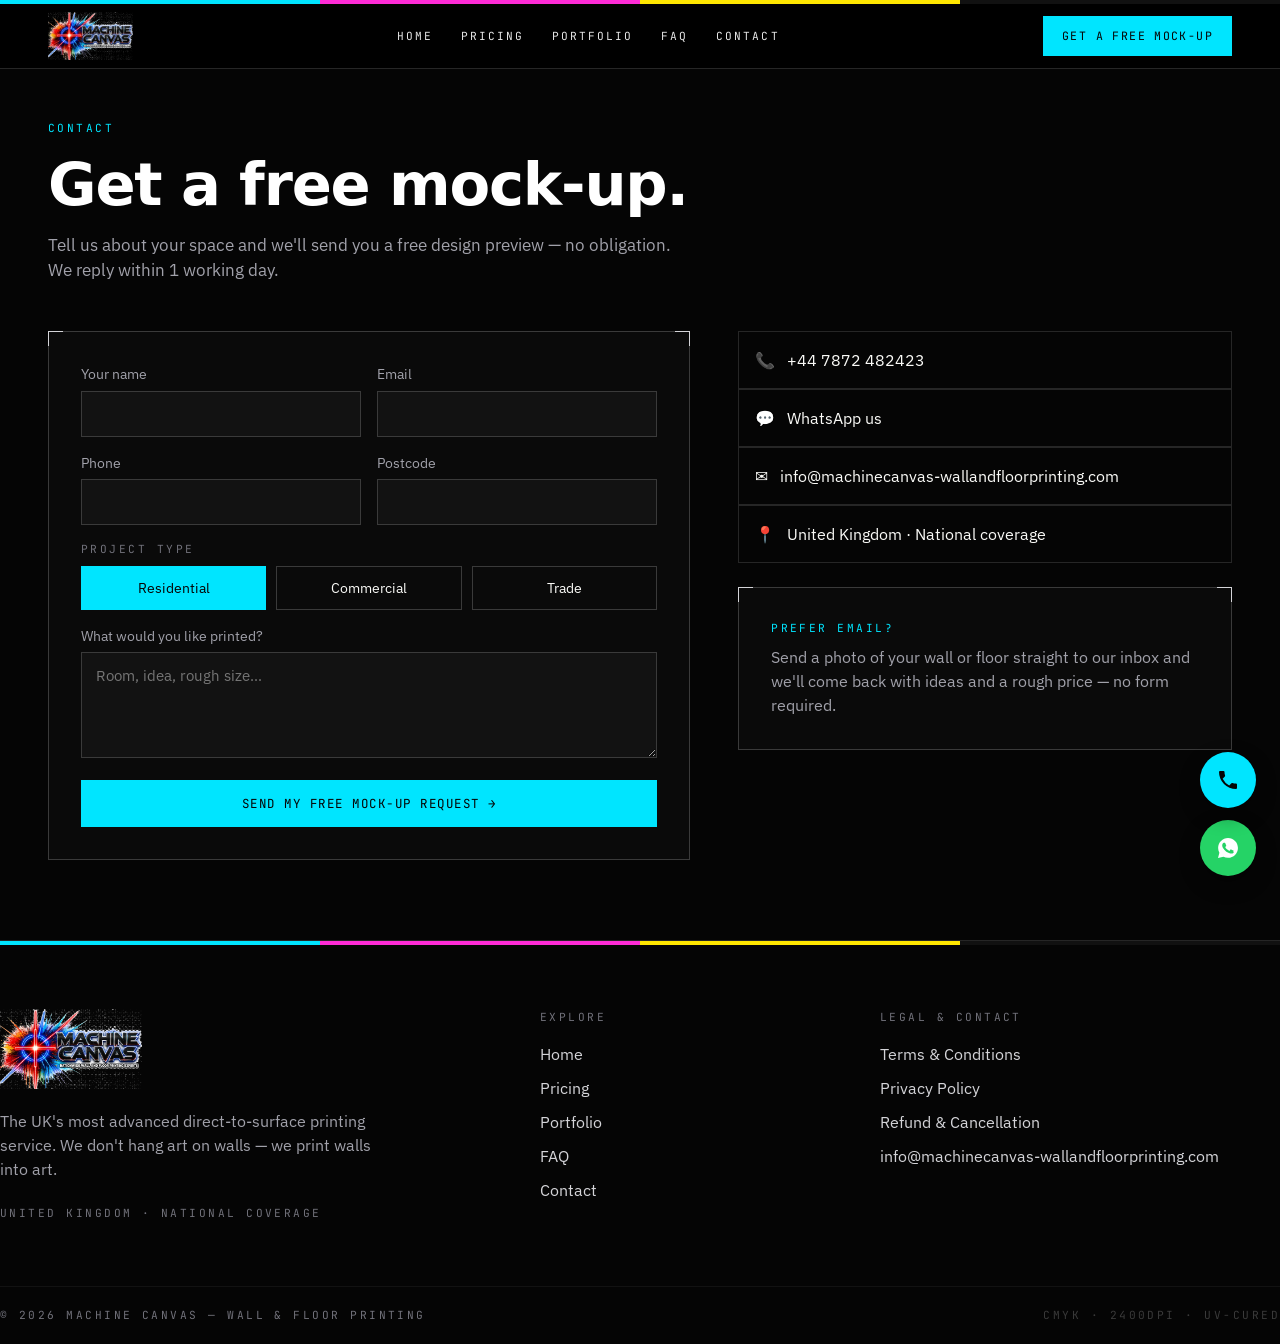
==== contact.html @ 0748ce3e "Add files via upload" ====
<!DOCTYPE html>
<html lang="en-GB">
<head>
  <meta charset="UTF-8" />
  <meta name="viewport" content="width=device-width, initial-scale=1" />
  <title>Contact — Machine Canvas Wall &amp; Floor Printing</title>
  <meta name="description" content="Get a free wall or floor printing mock-up and quote. UK-wide coverage, reply within 1 working day." />
  <link rel="canonical" href="https://www.machinecanvas-wallandfloorprinting.com/contact.html" />
  <meta property="og:title" content="Contact — Machine Canvas Wall &amp; Floor Printing" />
  <meta property="og:description" content="Get a free wall or floor printing mock-up and quote. UK-wide coverage, reply within 1 working day." />
  <meta property="og:url" content="https://www.machinecanvas-wallandfloorprinting.com/contact.html" />
  <meta property="og:image" content="https://www.machinecanvas-wallandfloorprinting.com/brand/og-machine-canvas.jpg" />
  <meta property="og:type" content="website" />
  <meta name="twitter:card" content="summary_large_image" />
  <link rel="icon" href="/brand/machine-canvas-mark.png" />
  <link rel="preconnect" href="https://fonts.googleapis.com" />
  <link rel="preconnect" href="https://fonts.gstatic.com" crossorigin />
  <link rel="preconnect" href="https://api.fontshare.com" />
  <link href="https://api.fontshare.com/v2/css?f[]=cabinet-grotesk@800,700,500,900&display=swap" rel="stylesheet" />
  <link href="https://fonts.googleapis.com/css2?family=IBM+Plex+Sans:wght@300;400;500;600&family=JetBrains+Mono:wght@400;500;700&family=Fraunces:ital,opsz,wght@0,9..144,400..900;1,9..144,400..900&display=swap" rel="stylesheet" />
  <link rel="stylesheet" href="/css/style.css" />
</head>
<body>
  <header class="site-header">
    <div class="cmyk-bar"></div>
    <div class="container">
      <a href="/" class="logo-link">
        <img src="/brand/machine-canvas-logo-neon.webp" alt="Machine Canvas — Nationwide Wall &amp; Floor Printing Experts" />
      </a>
      <nav class="desktop-nav">
        <a href="/">Home</a>
        <a href="/pricing.html">Pricing</a>
        <a href="/portfolio.html">Portfolio</a>
        <a href="/faq.html">FAQ</a>
        <a href="/contact.html">Contact</a>
      </nav>
      <div class="header-actions">
        <a href="/contact.html" class="btn-print btn-cyan btn-small header-cta">Get a free mock-up</a>
        <input type="checkbox" id="nav-toggle" class="nav-toggle-checkbox" />
        <label for="nav-toggle" class="nav-toggle-label" aria-label="Toggle menu">
          <svg class="icon" viewBox="0 0 24 24" fill="none" stroke="currentColor" stroke-width="2"><line x1="3" y1="6" x2="21" y2="6"/><line x1="3" y1="12" x2="21" y2="12"/><line x1="3" y1="18" x2="21" y2="18"/></svg>
        </label>
      </div>
    </div>
    <div class="mobile-nav">
      <a href="/">Home</a>
      <a href="/pricing.html">Pricing</a>
      <a href="/portfolio.html">Portfolio</a>
      <a href="/faq.html">FAQ</a>
      <a href="/contact.html">Contact</a>
      <a href="/contact.html" class="btn-print btn-cyan mt-2" style="display:inline-flex;">Get a free mock-up</a>
    </div>
  </header>
  <section class="section bg-ink" style="padding-top:120px;">
    <div class="container">
      <div class="grid" style="grid-template-columns:1fr;gap:48px;">
        <div class="section-heading" style="margin-bottom:0;">
          <div class="eyebrow"><span class="mono-label text-cyan">Contact</span></div>
          <h2 style="color:#fff;">Get a free mock-up.</h2>
          <p class="sub">Tell us about your space and we'll send you a free design preview — no obligation. We reply within 1 working day.</p>
        </div>

        <div class="grid" style="grid-template-columns:1.3fr 1fr;gap:48px;">
          <div class="crop-frame card">
            <form name="lead-mockup" method="POST" data-netlify="true" netlify-honeypot="bot-field" action="/thanks.html">
              <input type="hidden" name="form-name" value="lead-mockup" />
              <p class="hidden-field"><label>Don't fill this out: <input name="bot-field" /></label></p>

              <div class="form-row">
                <div class="form-field">
                  <label for="name">Your name</label>
                  <input id="name" required type="text" name="name" />
                </div>
                <div class="form-field">
                  <label for="email">Email</label>
                  <input id="email" required type="email" name="email" />
                </div>
              </div>
              <div class="form-row">
                <div class="form-field">
                  <label for="phone">Phone</label>
                  <input id="phone" required type="tel" name="phone" />
                </div>
                <div class="form-field">
                  <label for="postcode">Postcode</label>
                  <input id="postcode" type="text" name="postcode" />
                </div>
              </div>

              <p class="mono-label" style="margin-bottom:8px;">Project type</p>
              <div class="radio-row">
                <label><input type="radio" name="project_type" value="residential" checked /><span>Residential</span></label>
                <label><input type="radio" name="project_type" value="commercial" /><span>Commercial</span></label>
                <label><input type="radio" name="project_type" value="trade" /><span>Trade</span></label>
              </div>

              <div class="form-field">
                <label for="message">What would you like printed?</label>
                <textarea id="message" name="message" rows="4" placeholder="Room, idea, rough size…"></textarea>
              </div>

              <button type="submit" class="btn-print btn-cyan" style="width:100%;justify-content:center;">Send my free mock-up request →</button>
            </form>
          </div>

          <div>
            <div class="contact-method"><span>📞</span><a href="tel:+447872482423">+44 7872 482423</a></div>
            <div class="contact-method"><span>💬</span><a href="https://wa.me/447872482423?text=Hi%20Machine%20Canvas%20%E2%80%94%20I%27d%20like%20to%20ask%20about%20wall%2Ffloor%20printing." target="_blank" rel="noopener">WhatsApp us</a></div>
            <div class="contact-method"><span>✉️</span><a href="mailto:info@machinecanvas-wallandfloorprinting.com">info@machinecanvas-wallandfloorprinting.com</a></div>
            <div class="contact-method"><span>📍</span><span>United Kingdom · National coverage</span></div>

            <div class="crop-frame card mt-3">
              <p class="mono-label text-cyan">Prefer email?</p>
              <p class="text-zinc-400 mt-1">Send a photo of your wall or floor straight to our inbox and we'll come back with ideas and a rough price — no form required.</p>
            </div>
          </div>
        </div>
      </div>
    </div>
  </section>
  <footer class="site-footer bg-ink">
    <div class="cmyk-bar"></div>
    <div class="container footer-grid">
      <div>
        <img src="/brand/machine-canvas-logo-neon.webp" alt="Machine Canvas — Nationwide Wall &amp; Floor Printing Experts" />
        <p class="tagline">The UK's most advanced direct-to-surface printing service. We don't hang art on walls — we print walls into art.</p>
        <p class="mono-label mt-3">United Kingdom · National coverage</p>
      </div>
      <div>
        <p class="mono-label">Explore</p>
        <ul>
          <li><a href="/">Home</a></li>
          <li><a href="/pricing.html">Pricing</a></li>
          <li><a href="/portfolio.html">Portfolio</a></li>
          <li><a href="/faq.html">FAQ</a></li>
          <li><a href="/contact.html">Contact</a></li>
        </ul>
      </div>
      <div>
        <p class="mono-label">Legal &amp; Contact</p>
        <ul>
          <li><a href="/terms.html">Terms &amp; Conditions</a></li>
          <li><a href="/privacy.html">Privacy Policy</a></li>
          <li><a href="/refunds.html">Refund &amp; Cancellation</a></li>
          <li><a href="mailto:info@machinecanvas-wallandfloorprinting.com">info@machinecanvas-wallandfloorprinting.com</a></li>
        </ul>
      </div>
    </div>
    <div class="container footer-bottom">
      <p class="mono-label">© 2026 Machine Canvas — Wall &amp; Floor Printing</p>
      <p class="mono-label" style="color:#3a3a3a;">CMYK · 2400DPI · UV-CURED</p>
    </div>
  </footer>

  <a href="https://wa.me/447872482423?text=Hi%20Machine%20Canvas%20%E2%80%94%20I%27d%20like%20to%20ask%20about%20wall%2Ffloor%20printing." target="_blank" rel="noopener noreferrer" aria-label="Chat on WhatsApp" class="fab fab-whatsapp">
    <svg class="icon" viewBox="0 0 24 24" fill="currentColor"><path d="M12.04 2C6.58 2 2.13 6.45 2.13 11.91c0 1.75.46 3.39 1.26 4.81L2 22l5.41-1.34a9.87 9.87 0 0 0 4.63 1.14h.01c5.46 0 9.9-4.45 9.9-9.9C21.96 6.45 17.5 2 12.04 2zm5.8 14.2c-.24.68-1.4 1.3-1.93 1.36-.5.06-1.1.09-3.5-.76-2.95-1.05-4.85-4.02-5-4.21-.14-.19-1.2-1.6-1.2-3.05s.76-2.17 1.03-2.47c.27-.29.6-.36.8-.36l.57.01c.18 0 .43-.07.67.51.24.58.83 2.01.9 2.16.07.14.11.31.02.5-.09.19-.14.31-.27.48-.14.16-.29.36-.41.49-.14.14-.28.29-.12.57.16.28.71 1.17 1.53 1.9 1.05.94 1.93 1.23 2.21 1.37.28.14.44.12.6-.07.16-.19.68-.79.87-1.06.18-.27.36-.22.6-.13.24.09 1.53.72 1.79.85.27.14.44.2.5.31.07.12.07.65-.17 1.32z"/></svg>
  </a>
  <a href="tel:+447872482423" aria-label="Call Machine Canvas" class="fab fab-call">
    <svg class="icon" viewBox="0 0 24 24" fill="currentColor"><path d="M6.62 10.79a15.05 15.05 0 0 0 6.59 6.59l2.2-2.2a1 1 0 0 1 1.02-.24 11.36 11.36 0 0 0 3.56.57 1 1 0 0 1 1 1V20a1 1 0 0 1-1 1A17 17 0 0 1 3 4a1 1 0 0 1 1-1h3.5a1 1 0 0 1 1 1 11.36 11.36 0 0 0 .57 3.56 1 1 0 0 1-.25 1.02l-2.2 2.21z"/></svg>
  </a>
</body>
</html>
---- css/style.css ----
/* ==========================================================================
   Machine Canvas — plain CSS design system (no build step, no framework)
   ========================================================================== */

:root {
  --ink: #050505;
  --paper: #FAFAF7;
  --cyan: #00E5FF;
  --magenta: #FF2BD6;
  --yellowk: #FFE600;
  --zinc-950: #0a0a0a;
  --zinc-900: #121212;
  --zinc-800: #262626;
  --zinc-700: #3a3a3a;
  --zinc-600: #52525b;
  --zinc-500: #71717a;
  --zinc-400: #a1a1aa;
  --zinc-300: #d4d4d8;
  --max-w: 1280px;
}

/* ---- Fonts ---- */
.font-display { font-family: "Cabinet Grotesk", system-ui, sans-serif; }
.font-mono, .mono-label, .btn-print { font-family: "JetBrains Mono", ui-monospace, monospace; }
.font-hero {
  font-family: "Fraunces", "Times New Roman", Georgia, serif;
  font-optical-sizing: auto;
  letter-spacing: -0.02em;
}

* { box-sizing: border-box; }
html { scroll-behavior: smooth; }
body {
  margin: 0;
  background: var(--ink);
  color: var(--paper);
  font-family: "IBM Plex Sans", system-ui, sans-serif;
  -webkit-font-smoothing: antialiased;
  overflow-x: hidden;
  line-height: 1.5;
}
img, video { max-width: 100%; display: block; }
a { color: inherit; text-decoration: none; }
::selection { background: var(--cyan); color: var(--ink); }

.bg-paper { background: var(--paper); color: var(--ink); }
.bg-ink { background: var(--ink); color: var(--paper); }

/* ---- Layout ---- */
.container { max-width: var(--max-w); margin: 0 auto; padding: 0 20px; }
@media (min-width: 1024px) { .container { padding: 0 48px; } }
.section { padding: 56px 0; }
@media (min-width: 1024px) { .section { padding: 80px 0; } }

.grid { display: grid; gap: 24px; }
.grid-2 { grid-template-columns: 1fr; }
.grid-3 { grid-template-columns: 1fr; }
.grid-4 { grid-template-columns: 1fr; }
@media (min-width: 640px) {
  .grid-2 { grid-template-columns: 1fr 1fr; }
  .grid-3 { grid-template-columns: 1fr 1fr; }
  .grid-4 { grid-template-columns: 1fr 1fr; }
}
@media (min-width: 1024px) {
  .grid-3 { grid-template-columns: 1fr 1fr 1fr; }
  .grid-4 { grid-template-columns: 1fr 1fr 1fr 1fr; }
}

/* ---- Typography helpers ---- */
.mono-label {
  font-size: 0.7rem;
  letter-spacing: 0.22em;
  text-transform: uppercase;
  color: var(--zinc-500);
}
h1, h2, h3, h4 { margin: 0; font-family: "Cabinet Grotesk", system-ui, sans-serif; font-weight: 800; letter-spacing: -0.02em; }
p { margin: 0; }
.text-cyan { color: var(--cyan); }
.text-magenta { color: var(--magenta); }
.text-zinc-400 { color: var(--zinc-400); }
.text-zinc-500 { color: var(--zinc-500); }
.text-zinc-600 { color: var(--zinc-600); }

/* ---- Section heading (mirrors SectionHeading component) ---- */
.section-heading { margin-bottom: 40px; }
.section-heading .eyebrow { display: flex; align-items: center; gap: 12px; margin-bottom: 20px; }
.reg-mark { width: 18px; height: 18px; flex-shrink: 0; }
.section-heading h2 {
  font-size: clamp(2.2rem, 5vw, 3.7rem);
  line-height: 0.95;
}
.section-heading .sub { margin-top: 20px; max-width: 640px; font-size: 1.05rem; color: var(--zinc-400); }
.bg-paper .section-heading .sub { color: var(--zinc-600); }
.bg-paper .mono-label { color: var(--zinc-500); }

/* ---- Textures ---- */
.halftone-bg {
  background-image: radial-gradient(circle at center, rgba(255,255,255,0.07) 1px, transparent 1.4px);
  background-size: 14px 14px;
}
.grain { position: relative; }
.grain::after {
  content: ""; position: absolute; inset: 0; pointer-events: none; opacity: 0.4;
  background-image: url("data:image/svg+xml,%3Csvg xmlns='http://www.w3.org/2000/svg' width='200' height='200'%3E%3Cfilter id='n'%3E%3CfeTurbulence type='fractalNoise' baseFrequency='0.85' numOctaves='3' stitchTiles='stitch'/%3E%3C/filter%3E%3Crect width='100%25' height='100%25' filter='url(%23n)' opacity='0.45'/%3E%3C/svg%3E");
  mix-blend-mode: overlay;
}
.cmyk-bar {
  height: 4px; width: 100%;
  background: linear-gradient(90deg, var(--cyan) 0 25%, var(--magenta) 25% 50%, var(--yellowk) 50% 75%, #111 75% 100%);
}

/* ---- Crop marks ---- */
.crop-frame { position: relative; border: 1px solid var(--zinc-700); }
.crop-frame::before, .crop-frame::after,
.crop-frame .corner-bl, .crop-frame .corner-br { content: ""; position: absolute; width: 14px; height: 14px; pointer-events: none; }
.crop-frame::before { top: -1px; left: -1px; border-top: 1px solid var(--zinc-300); border-left: 1px solid var(--zinc-300); }
.crop-frame::after { top: -1px; right: -1px; border-top: 1px solid var(--zinc-300); border-right: 1px solid var(--zinc-300); }

/* ---- Cards ---- */
.card { background: var(--zinc-950); padding: 32px; }
.card.light { background: var(--paper); border-color: var(--zinc-400); }

/* ---- Buttons ---- */
.btn-print {
  display: inline-flex; align-items: center; gap: 8px;
  letter-spacing: 0.12em; text-transform: uppercase; font-size: 0.78rem;
  border: 1px solid currentColor; padding: 14px 28px; cursor: pointer;
  background: none; color: inherit; transition: transform 0.15s ease, background-color 0.2s ease, color 0.2s ease;
}
.btn-print:hover { transform: translateY(-1px); }
.btn-cyan { background: var(--cyan); color: var(--ink); border-color: var(--cyan); }
.btn-cyan:hover { background: var(--yellowk); border-color: var(--yellowk); }
.btn-outline-light { color: #fff; background: rgba(0,0,0,0.3); backdrop-filter: blur(4px); }
.btn-outline-light:hover { background: #fff; color: var(--ink); }
.btn-dark { background: var(--ink); color: var(--paper); border-color: var(--ink); }
.btn-dark:hover { background: var(--magenta); color: var(--ink); border-color: var(--magenta); }
.btn-small { padding: 10px 18px; font-size: 0.72rem; }

/* ---- Header / nav ---- */
.site-header {
  position: fixed; top: 0; left: 0; right: 0; z-index: 50;
  background: rgba(0,0,0,0.85); backdrop-filter: blur(16px); border-bottom: 1px solid var(--zinc-800);
}
.site-header .container { height: 64px; display: flex; align-items: center; justify-content: space-between; }
.logo-link img { height: 48px; width: auto; }
.desktop-nav { display: none; align-items: center; gap: 28px; }
@media (min-width: 1024px) { .desktop-nav { display: flex; } }
.desktop-nav a { font-family: "JetBrains Mono", monospace; font-size: 0.7rem; letter-spacing: 0.18em; text-transform: uppercase; color: rgba(255,255,255,0.9); }
.desktop-nav a:hover { color: var(--cyan); }
.header-actions { display: flex; align-items: center; gap: 12px; }
.header-cta { display: none; }
@media (min-width: 640px) { .header-cta { display: inline-flex; } }

/* mobile nav — pure CSS checkbox toggle, no JS required */
.nav-toggle-checkbox { display: none; }
.nav-toggle-label { display: flex; cursor: pointer; color: #fff; }
@media (min-width: 1024px) { .nav-toggle-label { display: none; } }
.mobile-nav {
  display: none; background: rgba(0,0,0,0.97); backdrop-filter: blur(16px);
  border-top: 1px solid var(--zinc-800); padding: 24px 20px;
}
.mobile-nav a { display: block; font-family: "JetBrains Mono", monospace; font-size: 0.85rem; text-transform: uppercase; letter-spacing: 0.1em; color: #fff; padding: 10px 0; }
.nav-toggle-checkbox:checked ~ .mobile-nav { display: block; }
@media (min-width: 1024px) { .mobile-nav { display: none !important; } }
.icon { width: 24px; height: 24px; }

/* ---- Hero ---- */
.hero {
  position: relative; min-height: 100svh; display: flex; align-items: center;
  background: var(--zinc-950) url('/media/gallery.jpg') center/cover no-repeat;
}
.hero::before { content: ""; position: absolute; inset: 0; background: rgba(5,5,5,0.6); }
.hero .container { position: relative; z-index: 2; padding-top: 80px; }
.hero .tag {
  display: inline-flex; align-items: center; gap: 8px; border: 1px solid var(--zinc-700);
  padding: 6px 12px; background: rgba(0,0,0,0.3); backdrop-filter: blur(4px); margin-bottom: 24px;
}
.hero h1 { color: #fff; font-size: clamp(2.8rem, 8vw, 6rem); line-height: 0.95; max-width: 900px; font-family: "Fraunces", Georgia, serif; font-weight: 900; }
.hero .lede { margin-top: 28px; max-width: 640px; font-size: 1.4rem; color: #fff; font-family: "Cabinet Grotesk", sans-serif; font-weight: 700; }
.hero .desc { margin-top: 16px; max-width: 640px; font-size: 1.05rem; color: var(--zinc-300); }
.hero .cta-row { margin-top: 40px; display: flex; flex-wrap: wrap; gap: 16px; }
.hero .fine-print { margin-top: 12px; font-size: 0.9rem; color: var(--zinc-500); }

/* ---- Value grid (WhatWeDo style) ---- */
.value-grid { display: grid; grid-template-columns: 1fr; gap: 1px; background: var(--zinc-800); border: 1px solid var(--zinc-800); }
@media (min-width: 640px) { .value-grid { grid-template-columns: 1fr 1fr; } }
@media (min-width: 1024px) { .value-grid { grid-template-columns: 1fr 1fr 1fr 1fr; } }
.value-grid .value-item { background: var(--ink); padding: 28px; }
.value-grid .value-item h4 { color: #fff; font-size: 1.1rem; margin-bottom: 8px; }
.value-grid .value-item p { color: var(--zinc-400); font-size: 0.9rem; }

/* ---- Pricing ---- */
.pricing-card { background: var(--zinc-950); border: 1px solid var(--zinc-700); padding: 32px; display: flex; flex-direction: column; }
.pricing-card.highlight { border-color: var(--cyan); background: var(--zinc-900); }
.pricing-card .amount { display: flex; align-items: baseline; gap: 8px; margin-top: 12px; }
.pricing-card .amount .num { font-family: "Cabinet Grotesk", sans-serif; font-weight: 900; font-size: 2.4rem; }
.pricing-card .amount .unit { font-size: 0.9rem; color: var(--zinc-400); }
.pricing-card ul { list-style: none; margin: 20px 0 0; padding: 0; flex: 1; }
.pricing-card li { display: flex; gap: 8px; align-items: flex-start; font-size: 0.9rem; color: var(--zinc-300); margin-bottom: 10px; }
.pricing-card li::before { content: "✓"; color: var(--cyan); flex-shrink: 0; font-weight: 700; }
.addon-chip { display: inline-block; border: 1px solid var(--zinc-700); color: var(--zinc-300); padding: 8px 14px; font-family: "JetBrains Mono", monospace; font-size: 0.75rem; margin: 0 8px 8px 0; }
.addon-chip .price { color: var(--cyan); }

/* ---- Portfolio ---- */
.filter-row { display: flex; flex-wrap: wrap; gap: 8px; margin-bottom: 32px; }
.filter-chip { font-family: "JetBrains Mono", monospace; font-size: 0.7rem; letter-spacing: 0.15em; text-transform: uppercase; padding: 10px 16px; border: 1px solid var(--zinc-700); color: var(--zinc-400); }
.filter-chip.active, .filter-chip:hover { background: var(--cyan); color: var(--ink); border-color: var(--cyan); }
.portfolio-grid { display: grid; grid-template-columns: 1fr; gap: 16px; }
@media (min-width: 640px) { .portfolio-grid { grid-template-columns: 1fr 1fr; } }
@media (min-width: 1024px) { .portfolio-grid { grid-template-columns: 1fr 1fr 1fr; } }
.portfolio-item { position: relative; aspect-ratio: 4/3; overflow: hidden; border: 1px solid var(--zinc-800); }
.portfolio-item img { width: 100%; height: 100%; object-fit: cover; transition: transform 0.5s ease; }
.portfolio-item:hover img { transform: scale(1.05); }
.portfolio-item .caption {
  position: absolute; inset-inline: 0; bottom: 0; padding: 16px;
  background: linear-gradient(to top, rgba(0,0,0,0.9), transparent);
}
.portfolio-item .caption h3 { color: #fff; font-size: 1.1rem; }

/* ---- Use case / market cards ---- */
.market-grid { display: grid; grid-template-columns: 1fr; gap: 16px; }
@media (min-width: 640px) { .market-grid { grid-template-columns: 1fr 1fr; } }
@media (min-width: 1024px) { .market-grid { grid-template-columns: 1fr 1fr 1fr 1fr; } }
.market-card { position: relative; aspect-ratio: 4/5; overflow: hidden; border: 1px solid var(--zinc-800); }
.market-card img { width: 100%; height: 100%; object-fit: cover; }
.market-card .overlay { position: absolute; inset: 0; background: linear-gradient(to top, rgba(0,0,0,0.92), rgba(0,0,0,0.25) 55%, transparent); }
.market-card .info { position: absolute; inset-inline: 0; bottom: 0; padding: 18px; }
.market-card .info h3 { color: #fff; font-size: 1.15rem; }
.market-card .info p { color: var(--zinc-300); font-size: 0.85rem; margin-top: 8px; }
.also-row { margin-top: 32px; display: flex; flex-wrap: wrap; gap: 10px; align-items: center; }
.also-chip { font-size: 0.9rem; color: var(--zinc-300); border: 1px solid var(--zinc-800); background: rgba(0,0,0,0.3); padding: 6px 12px; }

/* ---- Steps ---- */
.steps-grid { display: grid; grid-template-columns: 1fr; gap: 32px; }
@media (min-width: 640px) { .steps-grid { grid-template-columns: 1fr 1fr; } }
.step-num { width: 56px; height: 56px; border: 1px solid var(--ink); display: flex; align-items: center; justify-content: center; font-family: "JetBrains Mono", monospace; }
.step h4 { font-size: 1.5rem; margin-top: 20px; }
.step p { color: var(--zinc-600); margin-top: 8px; font-size: 0.9rem; }

/* ---- FAQ (native details/summary, zero JS) ---- */
.faq-item { border-bottom: 1px solid var(--zinc-300); }
.faq-item summary {
  cursor: pointer; padding: 20px 0; font-family: "Cabinet Grotesk", sans-serif; font-weight: 700;
  font-size: 1.1rem; list-style: none; display: flex; justify-content: space-between; align-items: center; gap: 16px;
}
.faq-item summary::-webkit-details-marker { display: none; }
.faq-item summary::after { content: "+"; font-size: 1.4rem; color: var(--magenta); flex-shrink: 0; }
.faq-item[open] summary::after { content: "–"; }
.faq-item .faq-answer { padding-bottom: 20px; color: var(--zinc-600); line-height: 1.65; max-width: 70ch; }

/* ---- Regions (areas we cover) ---- */
.region-grid { display: grid; grid-template-columns: 1fr; gap: 1px; background: var(--zinc-800); border: 1px solid var(--zinc-800); }
@media (min-width: 640px) { .region-grid { grid-template-columns: 1fr 1fr; } }
@media (min-width: 1024px) { .region-grid { grid-template-columns: 1fr 1fr 1fr; } }
.region-card { background: var(--ink); padding: 24px; }
.region-card h3 { color: #fff; font-size: 1.1rem; margin-bottom: 12px; }
.region-card li { color: var(--zinc-400); font-size: 0.9rem; margin-bottom: 6px; list-style: none; }
.region-card li span { color: var(--zinc-200); }

/* ---- Forms ---- */
.form-field { margin-bottom: 16px; }
.form-field label { display: block; font-size: 0.85rem; color: var(--zinc-400); margin-bottom: 6px; }
.bg-paper .form-field label { color: var(--zinc-600); }
.form-field input, .form-field textarea, .form-field select {
  width: 100%; padding: 12px 14px; font-family: inherit; font-size: 0.95rem;
  background: var(--zinc-900); border: 1px solid var(--zinc-700); color: #fff;
}
.bg-paper .form-field input, .bg-paper .form-field textarea { background: #fff; color: var(--ink); border-color: var(--zinc-300); }
.form-field input:focus, .form-field textarea:focus { outline: 2px solid var(--cyan); outline-offset: -1px; }
.form-row { display: grid; grid-template-columns: 1fr; gap: 16px; }
@media (min-width: 640px) { .form-row { grid-template-columns: 1fr 1fr; } }
.radio-row { display: flex; gap: 10px; margin-bottom: 16px; }
.radio-row label { flex: 1; text-align: center; border: 1px solid var(--zinc-700); padding: 10px; cursor: pointer; font-size: 0.9rem; text-transform: capitalize; }
.radio-row input { display: none; }
.radio-row input:checked + span { color: var(--ink); }
.radio-row label:has(input:checked) { background: var(--cyan); border-color: var(--cyan); color: var(--ink); }
.hidden-field { position: absolute; left: -9999px; }

/* ---- Contact methods ---- */
.contact-methods { display: flex; flex-direction: column; gap: 16px; margin-top: 24px; }
.contact-method { display: flex; align-items: center; gap: 12px; padding: 16px; border: 1px solid var(--zinc-800); }
.contact-method:hover { border-color: var(--cyan); }

/* ---- Fixed action buttons ---- */
.fab { position: fixed; right: 24px; z-index: 60; width: 56px; height: 56px; border-radius: 999px; display: flex; align-items: center; justify-content: center; box-shadow: 0 8px 20px rgba(0,0,0,0.4); transition: transform 0.2s ease; }
.fab:hover { transform: scale(1.08); }
.fab-whatsapp { bottom: 24px; background: #25D366; color: #fff; }
.fab-call { bottom: 92px; background: var(--cyan); color: var(--ink); }

/* ---- Footer ---- */
.site-footer { border-top: 1px solid var(--zinc-800); }
.footer-grid { display: grid; grid-template-columns: 1fr; gap: 40px; padding: 64px 0; }
@media (min-width: 768px) { .footer-grid { grid-template-columns: 5fr 3fr 4fr; } }
.footer-grid img { height: 80px; width: auto; margin-bottom: 20px; }
.footer-grid p.tagline { color: var(--zinc-400); max-width: 380px; }
.footer-grid ul { list-style: none; margin: 16px 0 0; padding: 0; }
.footer-grid li { margin-bottom: 10px; color: var(--zinc-300); }
.footer-grid a:hover { color: var(--cyan); }
.footer-bottom { border-top: 1px solid var(--zinc-900); padding: 20px 0; display: flex; flex-wrap: wrap; justify-content: space-between; gap: 12px; }

/* ---- Utility ---- */
.mt-1 { margin-top: 8px; } .mt-2 { margin-top: 16px; } .mt-3 { margin-top: 24px; } .mt-4 { margin-top: 32px; }
.text-center { text-align: center; }
.flex { display: flex; } .items-center { align-items: center; } .gap-2 { gap: 12px; } .flex-wrap { flex-wrap: wrap; }
.max-w-prose { max-width: 65ch; }
.legal-block { margin-bottom: 24px; }
.legal-block h2 { font-size: 1.15rem; margin-bottom: 6px; }
.legal-block p { color: var(--zinc-600); line-height: 1.65; }

@media (prefers-reduced-motion: reduce) {
  html { scroll-behavior: auto; }
  * { transition-duration: 0.001ms !important; }
}
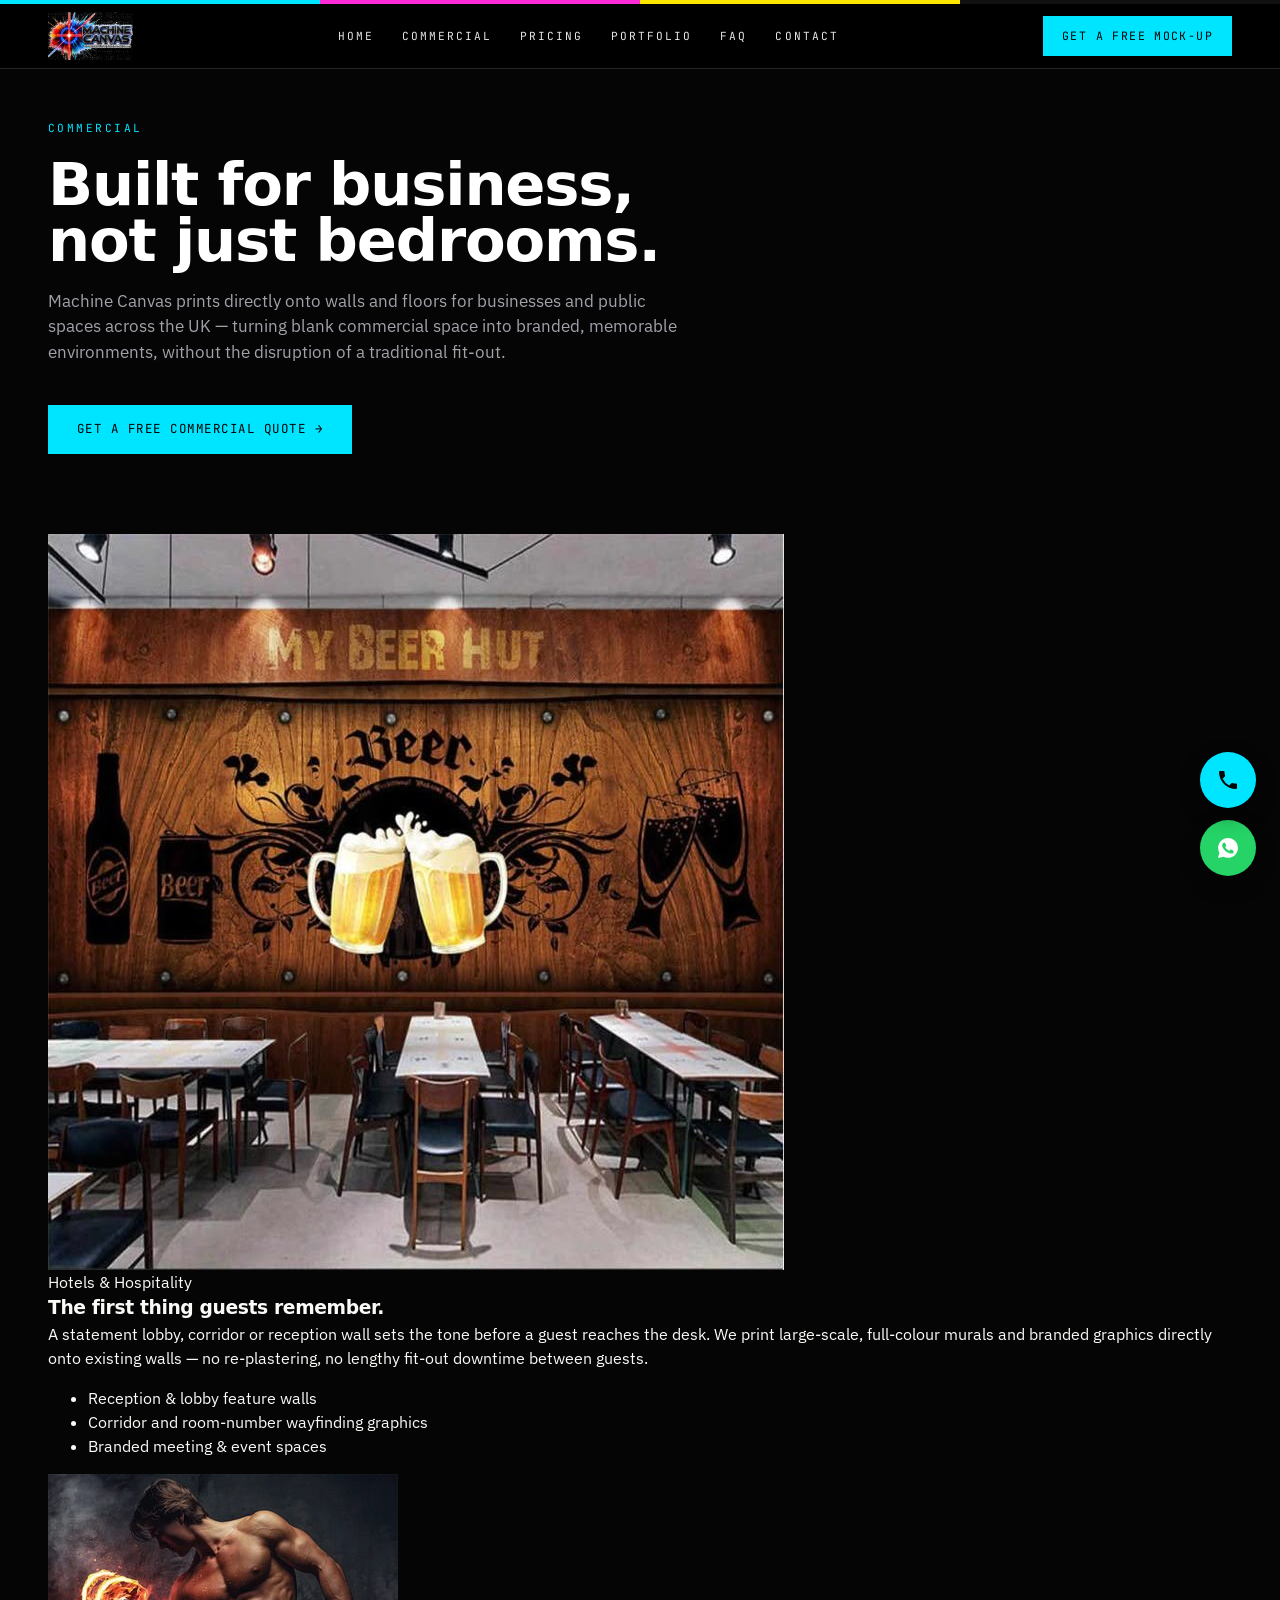
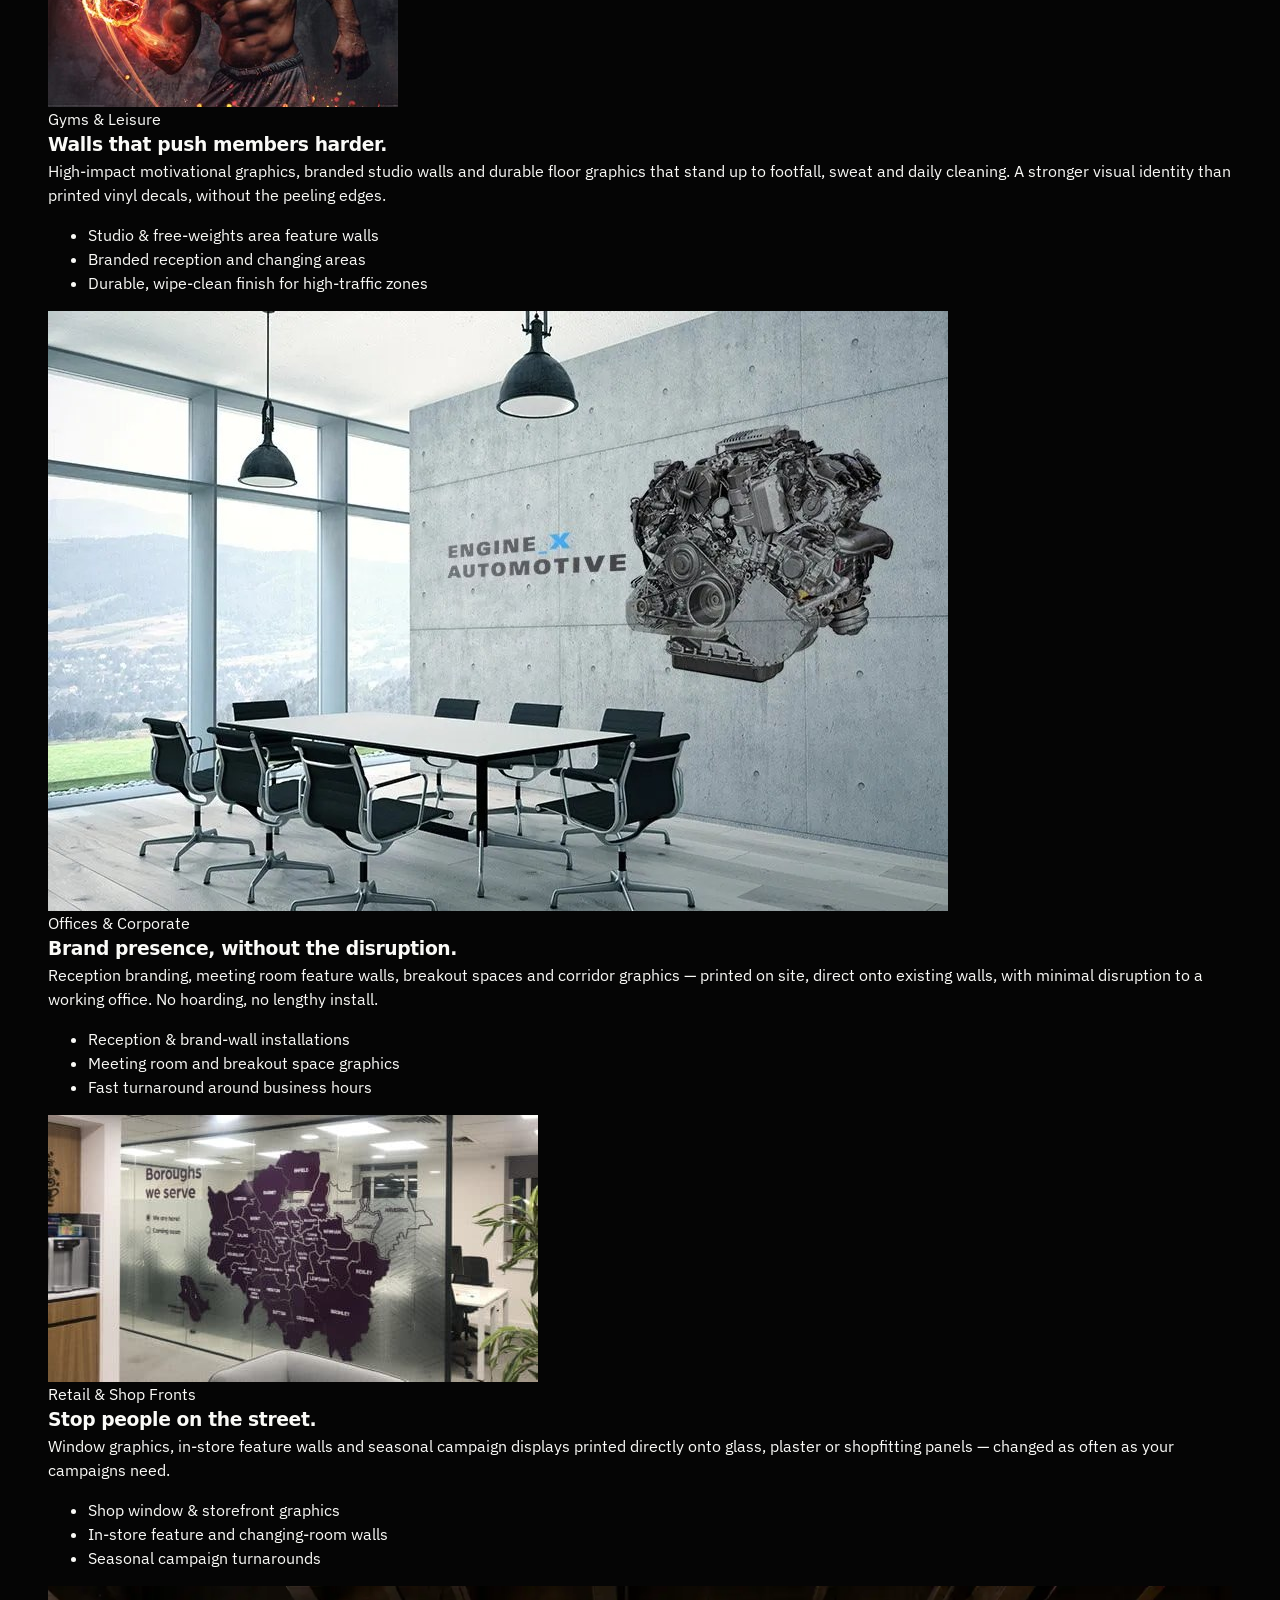
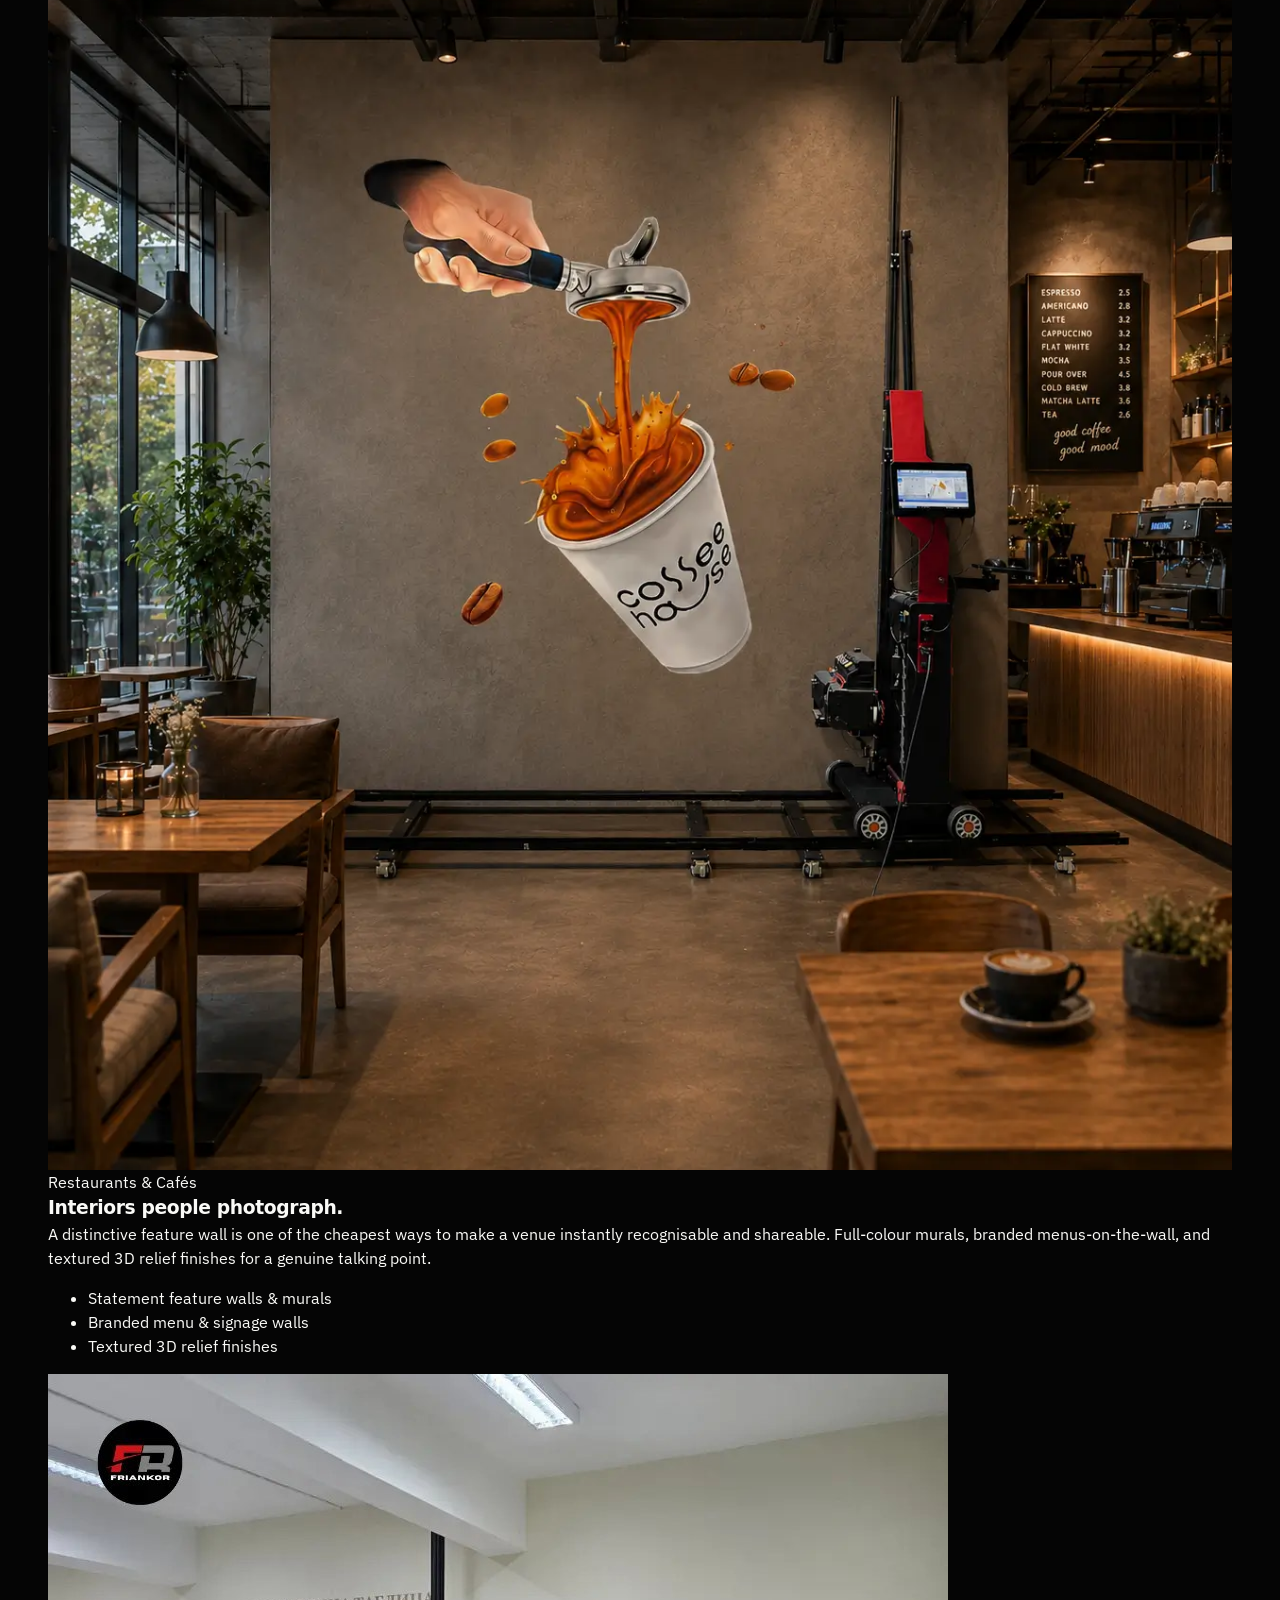
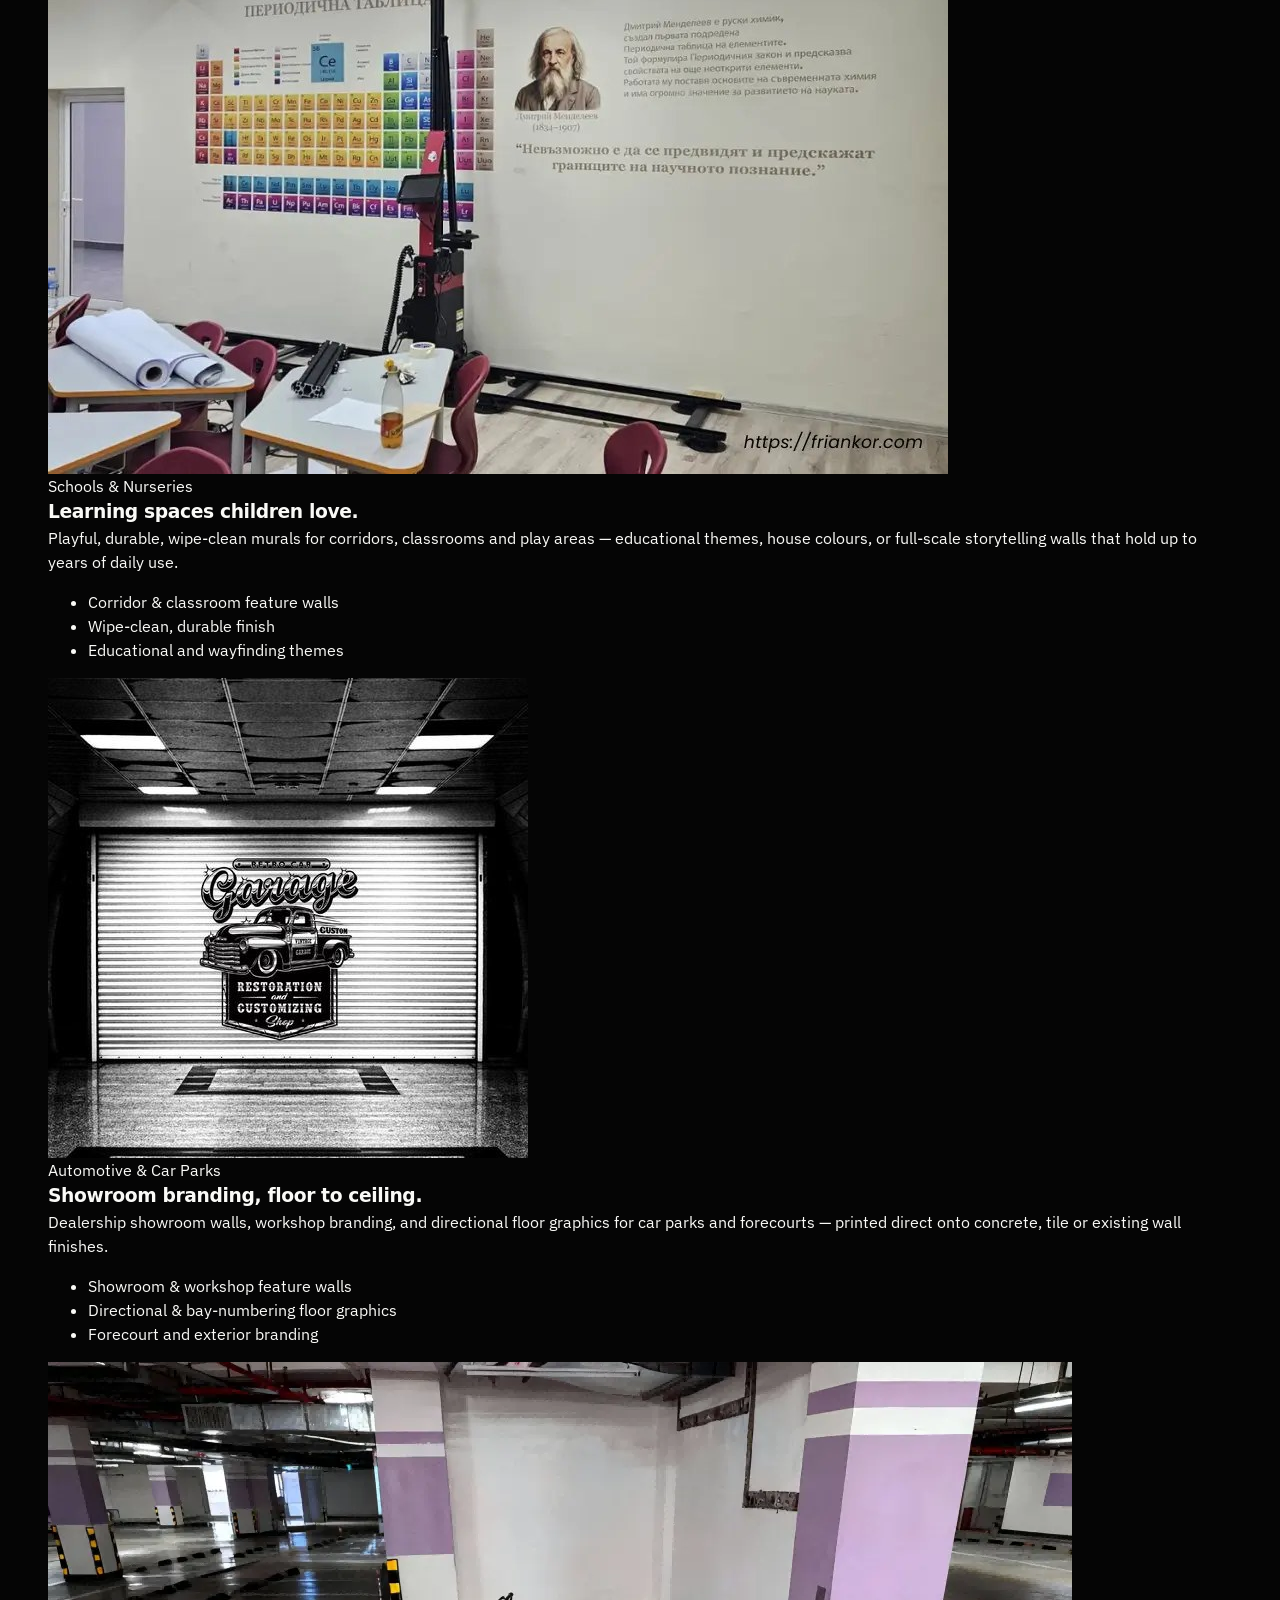
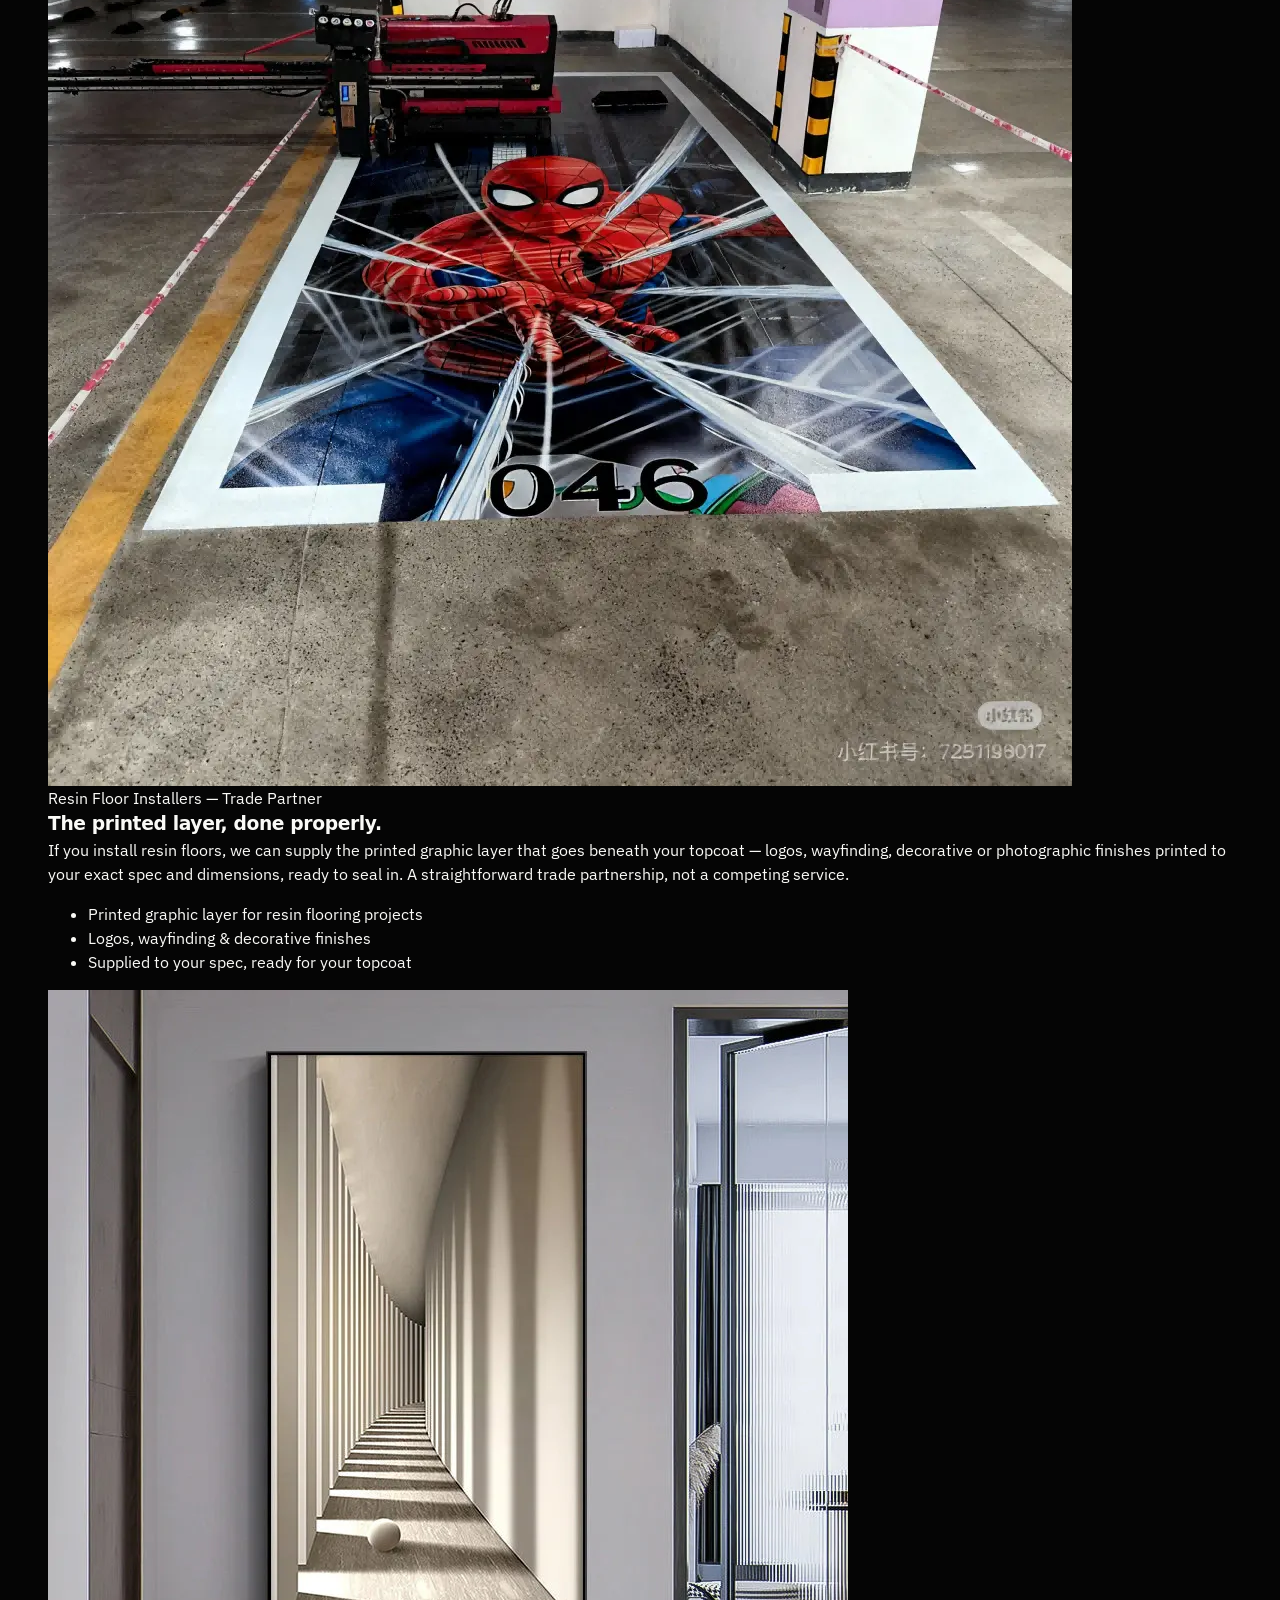
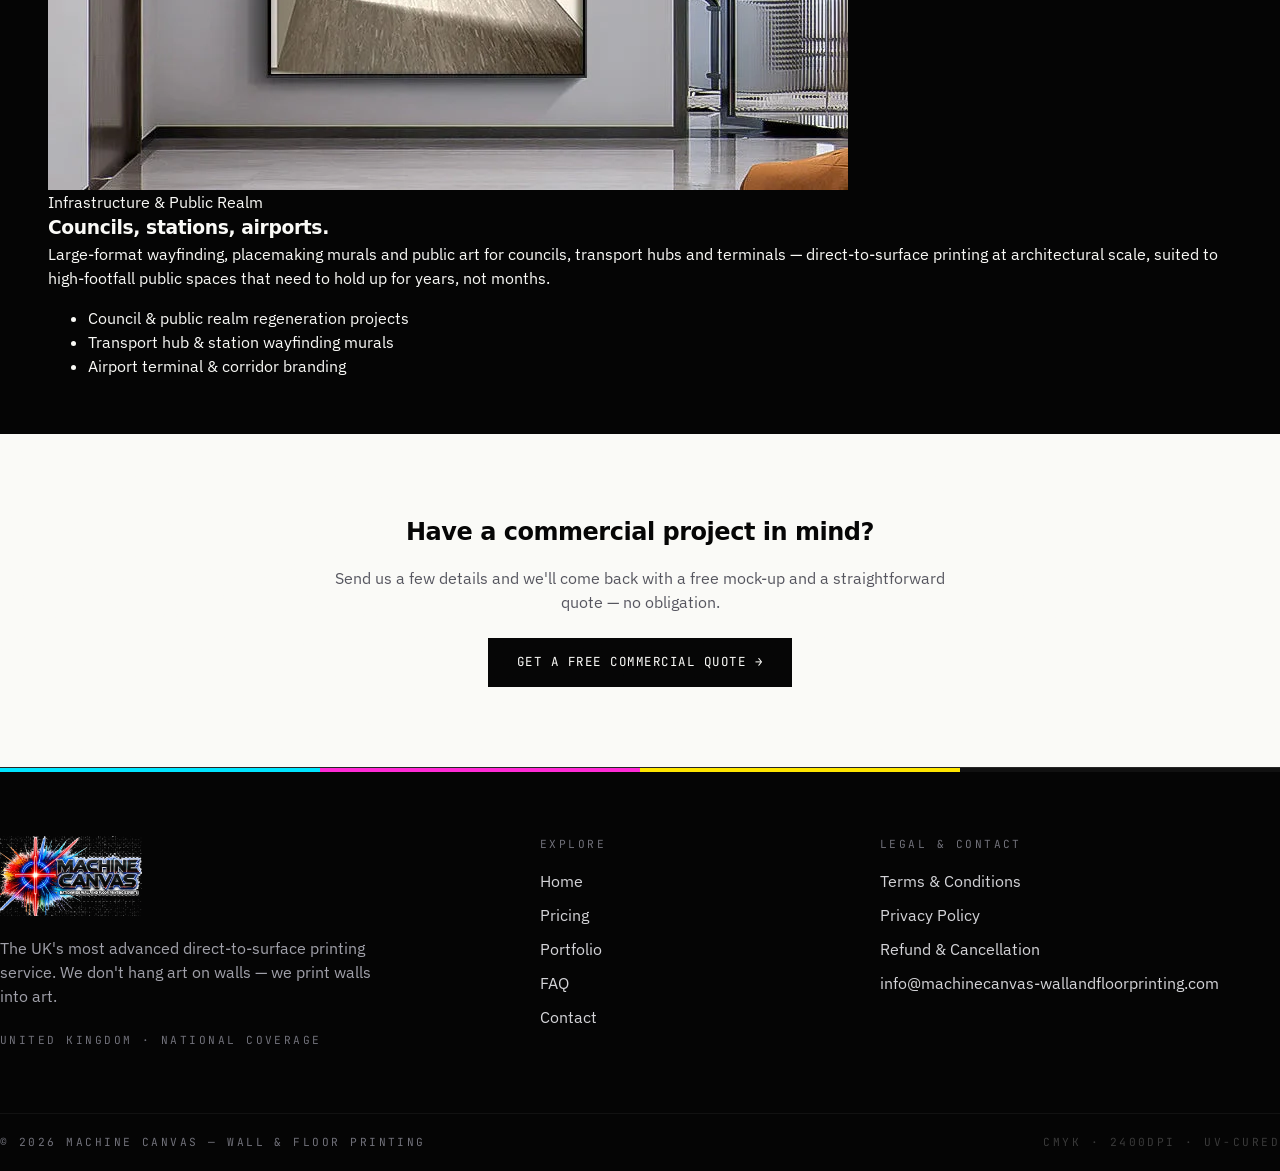
==== commit 66385fb6: "Add files via upload version 8" ====
--- a/contact.html
+++ b/contact.html
@@ -3,12 +3,12 @@
 <head>
   <meta charset="UTF-8" />
   <meta name="viewport" content="width=device-width, initial-scale=1" />
-  <title>Contact — Machine Canvas Wall &amp; Floor Printing</title>
-  <meta name="description" content="Get a free wall or floor printing mock-up and quote. UK-wide coverage, reply within 1 working day." />
-  <link rel="canonical" href="https://www.machinecanvas-wallandfloorprinting.com/contact.html" />
-  <meta property="og:title" content="Contact — Machine Canvas Wall &amp; Floor Printing" />
-  <meta property="og:description" content="Get a free wall or floor printing mock-up and quote. UK-wide coverage, reply within 1 working day." />
-  <meta property="og:url" content="https://www.machinecanvas-wallandfloorprinting.com/contact.html" />
+  <title>Commercial Wall &amp; Floor Printing — Machine Canvas</title>
+  <meta name="description" content="Direct-to-surface wall and floor printing for hotels, gyms, offices, retail, restaurants, schools, automotive, infrastructure and more. UK-wide commercial printing." />
+  <link rel="canonical" href="https://www.machinecanvas-wallandfloorprinting.com/commercial.html" />
+  <meta property="og:title" content="Commercial Wall &amp; Floor Printing — Machine Canvas" />
+  <meta property="og:description" content="Direct-to-surface wall and floor printing for hotels, gyms, offices, retail, restaurants, schools, automotive, infrastructure and more. UK-wide commercial printing." />
+  <meta property="og:url" content="https://www.machinecanvas-wallandfloorprinting.com/commercial.html" />
   <meta property="og:image" content="https://www.machinecanvas-wallandfloorprinting.com/brand/og-machine-canvas.jpg" />
   <meta property="og:type" content="website" />
   <meta name="twitter:card" content="summary_large_image" />
@@ -29,6 +29,7 @@
       </a>
       <nav class="desktop-nav">
         <a href="/">Home</a>
+        <a href="/commercial.html">Commercial</a>
         <a href="/pricing.html">Pricing</a>
         <a href="/portfolio.html">Portfolio</a>
         <a href="/faq.html">FAQ</a>
@@ -44,6 +45,7 @@
     </div>
     <div class="mobile-nav">
       <a href="/">Home</a>
+      <a href="/commercial.html">Commercial</a>
       <a href="/pricing.html">Pricing</a>
       <a href="/portfolio.html">Portfolio</a>
       <a href="/faq.html">FAQ</a>
@@ -53,69 +55,152 @@
   </header>
   <section class="section bg-ink" style="padding-top:120px;">
     <div class="container">
-      <div class="grid" style="grid-template-columns:1fr;gap:48px;">
-        <div class="section-heading" style="margin-bottom:0;">
-          <div class="eyebrow"><span class="mono-label text-cyan">Contact</span></div>
-          <h2 style="color:#fff;">Get a free mock-up.</h2>
-          <p class="sub">Tell us about your space and we'll send you a free design preview — no obligation. We reply within 1 working day.</p>
-        </div>
-
-        <div class="grid" style="grid-template-columns:1.3fr 1fr;gap:48px;">
-          <div class="crop-frame card">
-            <form name="lead-mockup" method="POST" data-netlify="true" netlify-honeypot="bot-field" action="/thanks.html">
-              <input type="hidden" name="form-name" value="lead-mockup" />
-              <p class="hidden-field"><label>Don't fill this out: <input name="bot-field" /></label></p>
-
-              <div class="form-row">
-                <div class="form-field">
-                  <label for="name">Your name</label>
-                  <input id="name" required type="text" name="name" />
-                </div>
-                <div class="form-field">
-                  <label for="email">Email</label>
-                  <input id="email" required type="email" name="email" />
-                </div>
-              </div>
-              <div class="form-row">
-                <div class="form-field">
-                  <label for="phone">Phone</label>
-                  <input id="phone" required type="tel" name="phone" />
-                </div>
-                <div class="form-field">
-                  <label for="postcode">Postcode</label>
-                  <input id="postcode" type="text" name="postcode" />
-                </div>
-              </div>
-
-              <p class="mono-label" style="margin-bottom:8px;">Project type</p>
-              <div class="radio-row">
-                <label><input type="radio" name="project_type" value="residential" checked /><span>Residential</span></label>
-                <label><input type="radio" name="project_type" value="commercial" /><span>Commercial</span></label>
-                <label><input type="radio" name="project_type" value="trade" /><span>Trade</span></label>
-              </div>
-
-              <div class="form-field">
-                <label for="message">What would you like printed?</label>
-                <textarea id="message" name="message" rows="4" placeholder="Room, idea, rough size…"></textarea>
-              </div>
-
-              <button type="submit" class="btn-print btn-cyan" style="width:100%;justify-content:center;">Send my free mock-up request →</button>
-            </form>
-          </div>
-
-          <div>
-            <div class="contact-method"><span>📞</span><a href="tel:+447872482423">+44 7872 482423</a></div>
-            <div class="contact-method"><span>💬</span><a href="https://wa.me/447872482423?text=Hi%20Machine%20Canvas%20%E2%80%94%20I%27d%20like%20to%20ask%20about%20wall%2Ffloor%20printing." target="_blank" rel="noopener">WhatsApp us</a></div>
-            <div class="contact-method"><span>✉️</span><a href="mailto:info@machinecanvas-wallandfloorprinting.com">info@machinecanvas-wallandfloorprinting.com</a></div>
-            <div class="contact-method"><span>📍</span><span>United Kingdom · National coverage</span></div>
-
-            <div class="crop-frame card mt-3">
-              <p class="mono-label text-cyan">Prefer email?</p>
-              <p class="text-zinc-400 mt-1">Send a photo of your wall or floor straight to our inbox and we'll come back with ideas and a rough price — no form required.</p>
-            </div>
-          </div>
-        </div>
-      </div>
+      <div class="section-heading">
+        <div class="eyebrow"><span class="mono-label text-cyan">Commercial</span></div>
+        <h2 style="color:#fff;">Built for business,<br />not just bedrooms.</h2>
+        <p class="sub">Machine Canvas prints directly onto walls and floors for businesses and public spaces across the UK — turning blank commercial space into branded, memorable environments, without the disruption of a traditional fit-out.</p>
+      </div>
+      <div class="mt-3"><a href="/contact.html" class="btn-print btn-cyan">Get a free commercial quote →</a></div>
+    </div>
+  </section>
+
+  <section class="bg-ink" style="padding-bottom:40px;">
+    <div class="container">
+
+      <div class="vfeature">
+        <div class="vfeature-media"><img src="/media/restaurants.jpg" alt="Hotel lobby feature wall printed by Machine Canvas" loading="lazy" /></div>
+        <div class="vfeature-text">
+          <span class="vfeature-tag">Hotels &amp; Hospitality</span>
+          <h3>The first thing guests remember.</h3>
+          <p>A statement lobby, corridor or reception wall sets the tone before a guest reaches the desk. We print large-scale, full-colour murals and branded graphics directly onto existing walls — no re-plastering, no lengthy fit-out downtime between guests.</p>
+          <ul>
+            <li>Reception &amp; lobby feature walls</li>
+            <li>Corridor and room-number wayfinding graphics</li>
+            <li>Branded meeting &amp; event spaces</li>
+          </ul>
+        </div>
+      </div>
+
+      <div class="vfeature reverse">
+        <div class="vfeature-media"><img src="/media/gym.jpg" alt="Modern gym interior with bold printed wall graphics" loading="lazy" /></div>
+        <div class="vfeature-text">
+          <span class="vfeature-tag">Gyms &amp; Leisure</span>
+          <h3>Walls that push members harder.</h3>
+          <p>High-impact motivational graphics, branded studio walls and durable floor graphics that stand up to footfall, sweat and daily cleaning. A stronger visual identity than printed vinyl decals, without the peeling edges.</p>
+          <ul>
+            <li>Studio &amp; free-weights area feature walls</li>
+            <li>Branded reception and changing areas</li>
+            <li>Durable, wipe-clean finish for high-traffic zones</li>
+          </ul>
+        </div>
+      </div>
+
+      <div class="vfeature">
+        <div class="vfeature-media"><img src="/media/offices.jpg" alt="Modern office reception with a printed feature wall" loading="lazy" /></div>
+        <div class="vfeature-text">
+          <span class="vfeature-tag">Offices &amp; Corporate</span>
+          <h3>Brand presence, without the disruption.</h3>
+          <p>Reception branding, meeting room feature walls, breakout spaces and corridor graphics — printed on site, direct onto existing walls, with minimal disruption to a working office. No hoarding, no lengthy install.</p>
+          <ul>
+            <li>Reception &amp; brand-wall installations</li>
+            <li>Meeting room and breakout space graphics</li>
+            <li>Fast turnaround around business hours</li>
+          </ul>
+        </div>
+      </div>
+
+      <div class="vfeature reverse">
+        <div class="vfeature-media"><img src="/media/retail.jpg" alt="Printed retail shop window graphics" loading="lazy" /></div>
+        <div class="vfeature-text">
+          <span class="vfeature-tag">Retail &amp; Shop Fronts</span>
+          <h3>Stop people on the street.</h3>
+          <p>Window graphics, in-store feature walls and seasonal campaign displays printed directly onto glass, plaster or shopfitting panels — changed as often as your campaigns need.</p>
+          <ul>
+            <li>Shop window &amp; storefront graphics</li>
+            <li>In-store feature and changing-room walls</li>
+            <li>Seasonal campaign turnarounds</li>
+          </ul>
+        </div>
+      </div>
+
+      <div class="vfeature">
+        <div class="vfeature-media"><img src="/media/cafe.webp" alt="Café wall mural of a coffee pour printed by Machine Canvas" loading="lazy" /></div>
+        <div class="vfeature-text">
+          <span class="vfeature-tag">Restaurants &amp; Cafés</span>
+          <h3>Interiors people photograph.</h3>
+          <p>A distinctive feature wall is one of the cheapest ways to make a venue instantly recognisable and shareable. Full-colour murals, branded menus-on-the-wall, and textured 3D relief finishes for a genuine talking point.</p>
+          <ul>
+            <li>Statement feature walls &amp; murals</li>
+            <li>Branded menu &amp; signage walls</li>
+            <li>Textured 3D relief finishes</li>
+          </ul>
+        </div>
+      </div>
+
+      <div class="vfeature reverse">
+        <div class="vfeature-media"><img src="/media/schools.jpg" alt="Children's educational mural printed on a nursery wall" loading="lazy" /></div>
+        <div class="vfeature-text">
+          <span class="vfeature-tag">Schools &amp; Nurseries</span>
+          <h3>Learning spaces children love.</h3>
+          <p>Playful, durable, wipe-clean murals for corridors, classrooms and play areas — educational themes, house colours, or full-scale storytelling walls that hold up to years of daily use.</p>
+          <ul>
+            <li>Corridor &amp; classroom feature walls</li>
+            <li>Wipe-clean, durable finish</li>
+            <li>Educational and wayfinding themes</li>
+          </ul>
+        </div>
+      </div>
+
+      <div class="vfeature">
+        <div class="vfeature-media"><img src="/media/automotive.jpg" alt="Automotive showroom branding printed by Machine Canvas" loading="lazy" /></div>
+        <div class="vfeature-text">
+          <span class="vfeature-tag">Automotive &amp; Car Parks</span>
+          <h3>Showroom branding, floor to ceiling.</h3>
+          <p>Dealership showroom walls, workshop branding, and directional floor graphics for car parks and forecourts — printed direct onto concrete, tile or existing wall finishes.</p>
+          <ul>
+            <li>Showroom &amp; workshop feature walls</li>
+            <li>Directional &amp; bay-numbering floor graphics</li>
+            <li>Forecourt and exterior branding</li>
+          </ul>
+        </div>
+      </div>
+
+      <div class="vfeature reverse">
+        <div class="vfeature-media"><img src="/media/autofloor.webp" alt="3D resin floor logo graphic in a car park bay" loading="lazy" /></div>
+        <div class="vfeature-text">
+          <span class="vfeature-tag">Resin Floor Installers — Trade Partner</span>
+          <h3>The printed layer, done properly.</h3>
+          <p>If you install resin floors, we can supply the printed graphic layer that goes beneath your topcoat — logos, wayfinding, decorative or photographic finishes printed to your exact spec and dimensions, ready to seal in. A straightforward trade partnership, not a competing service.</p>
+          <ul>
+            <li>Printed graphic layer for resin flooring projects</li>
+            <li>Logos, wayfinding &amp; decorative finishes</li>
+            <li>Supplied to your spec, ready for your topcoat</li>
+          </ul>
+        </div>
+      </div>
+
+      <div class="vfeature">
+        <div class="vfeature-media"><img src="/media/corridor3d.jpg" alt="Large-scale corridor mural suited to public infrastructure spaces" loading="lazy" /></div>
+        <div class="vfeature-text">
+          <span class="vfeature-tag">Infrastructure &amp; Public Realm</span>
+          <h3>Councils, stations, airports.</h3>
+          <p>Large-format wayfinding, placemaking murals and public art for councils, transport hubs and terminals — direct-to-surface printing at architectural scale, suited to high-footfall public spaces that need to hold up for years, not months.</p>
+          <ul>
+            <li>Council &amp; public realm regeneration projects</li>
+            <li>Transport hub &amp; station wayfinding murals</li>
+            <li>Airport terminal &amp; corridor branding</li>
+          </ul>
+        </div>
+      </div>
+
+    </div>
+  </section>
+
+  <section class="section bg-paper grain">
+    <div class="container text-center">
+      <h2>Have a commercial project in mind?</h2>
+      <p class="text-zinc-600 mt-2 max-w-prose" style="margin-left:auto;margin-right:auto;">Send us a few details and we'll come back with a free mock-up and a straightforward quote — no obligation.</p>
+      <div class="mt-3"><a href="/contact.html" class="btn-print btn-dark">Get a free commercial quote →</a></div>
     </div>
   </section>
   <footer class="site-footer bg-ink">
@@ -158,5 +243,9 @@
   <a href="tel:+447872482423" aria-label="Call Machine Canvas" class="fab fab-call">
     <svg class="icon" viewBox="0 0 24 24" fill="currentColor"><path d="M6.62 10.79a15.05 15.05 0 0 0 6.59 6.59l2.2-2.2a1 1 0 0 1 1.02-.24 11.36 11.36 0 0 0 3.56.57 1 1 0 0 1 1 1V20a1 1 0 0 1-1 1A17 17 0 0 1 3 4a1 1 0 0 1 1-1h3.5a1 1 0 0 1 1 1 11.36 11.36 0 0 0 .57 3.56 1 1 0 0 1-.25 1.02l-2.2 2.21z"/></svg>
   </a>
+  <script src="/js/main.js" defer></script>
 </body>
 </html>
+  <script src="/js/main.js" defer></script>
+</body>
+</html>
--- a/css/style.css
+++ b/css/style.css
@@ -281,7 +281,25 @@
 .contact-method { display: flex; align-items: center; gap: 12px; padding: 16px; border: 1px solid var(--zinc-800); }
 .contact-method:hover { border-color: var(--cyan); }
 
-/* ---- Fixed action buttons ---- */
+/* ---- Before/After slider ---- */
+.ba-slider { position: relative; aspect-ratio: 16/10; overflow: hidden; border: 1px solid var(--zinc-700); user-select: none; }
+.ba-slider .ba-after { position: absolute; inset: 0; width: 100%; height: 100%; object-fit: cover; }
+.ba-slider .ba-before-wrap { position: absolute; inset: 0; overflow: hidden; clip-path: inset(0 50% 0 0); }
+.ba-slider .ba-before-wrap img { width: 100%; height: 100%; object-fit: cover; }
+.ba-slider .ba-handle-line { position: absolute; top: 0; bottom: 0; left: 50%; width: 2px; background: #fff; box-shadow: 0 0 0 1px rgba(0,0,0,0.3); pointer-events: none; }
+.ba-slider .ba-handle-dot {
+  position: absolute; top: 50%; left: 50%; width: 44px; height: 44px; margin: -22px 0 0 -22px;
+  border-radius: 999px; background: #fff; display: flex; align-items: center; justify-content: center;
+  box-shadow: 0 2px 10px rgba(0,0,0,0.4); pointer-events: none; font-family: "JetBrains Mono", monospace; font-size: 0.65rem; color: var(--ink);
+}
+.ba-slider input[type="range"] {
+  position: absolute; inset: 0; width: 100%; height: 100%; margin: 0; opacity: 0; cursor: ew-resize;
+  -webkit-appearance: none; appearance: none;
+}
+.ba-slider .ba-label { position: absolute; top: 12px; font-family: "JetBrains Mono", monospace; font-size: 0.65rem; letter-spacing: 0.15em; text-transform: uppercase; background: rgba(0,0,0,0.6); color: #fff; padding: 5px 10px; pointer-events: none; }
+.ba-slider .ba-label.before { left: 12px; }
+.ba-slider .ba-label.after { right: 12px; }
+
 .fab { position: fixed; right: 24px; z-index: 60; width: 56px; height: 56px; border-radius: 999px; display: flex; align-items: center; justify-content: center; box-shadow: 0 8px 20px rgba(0,0,0,0.4); transition: transform 0.2s ease; }
 .fab:hover { transform: scale(1.08); }
 .fab-whatsapp { bottom: 24px; background: #25D366; color: #fff; }
